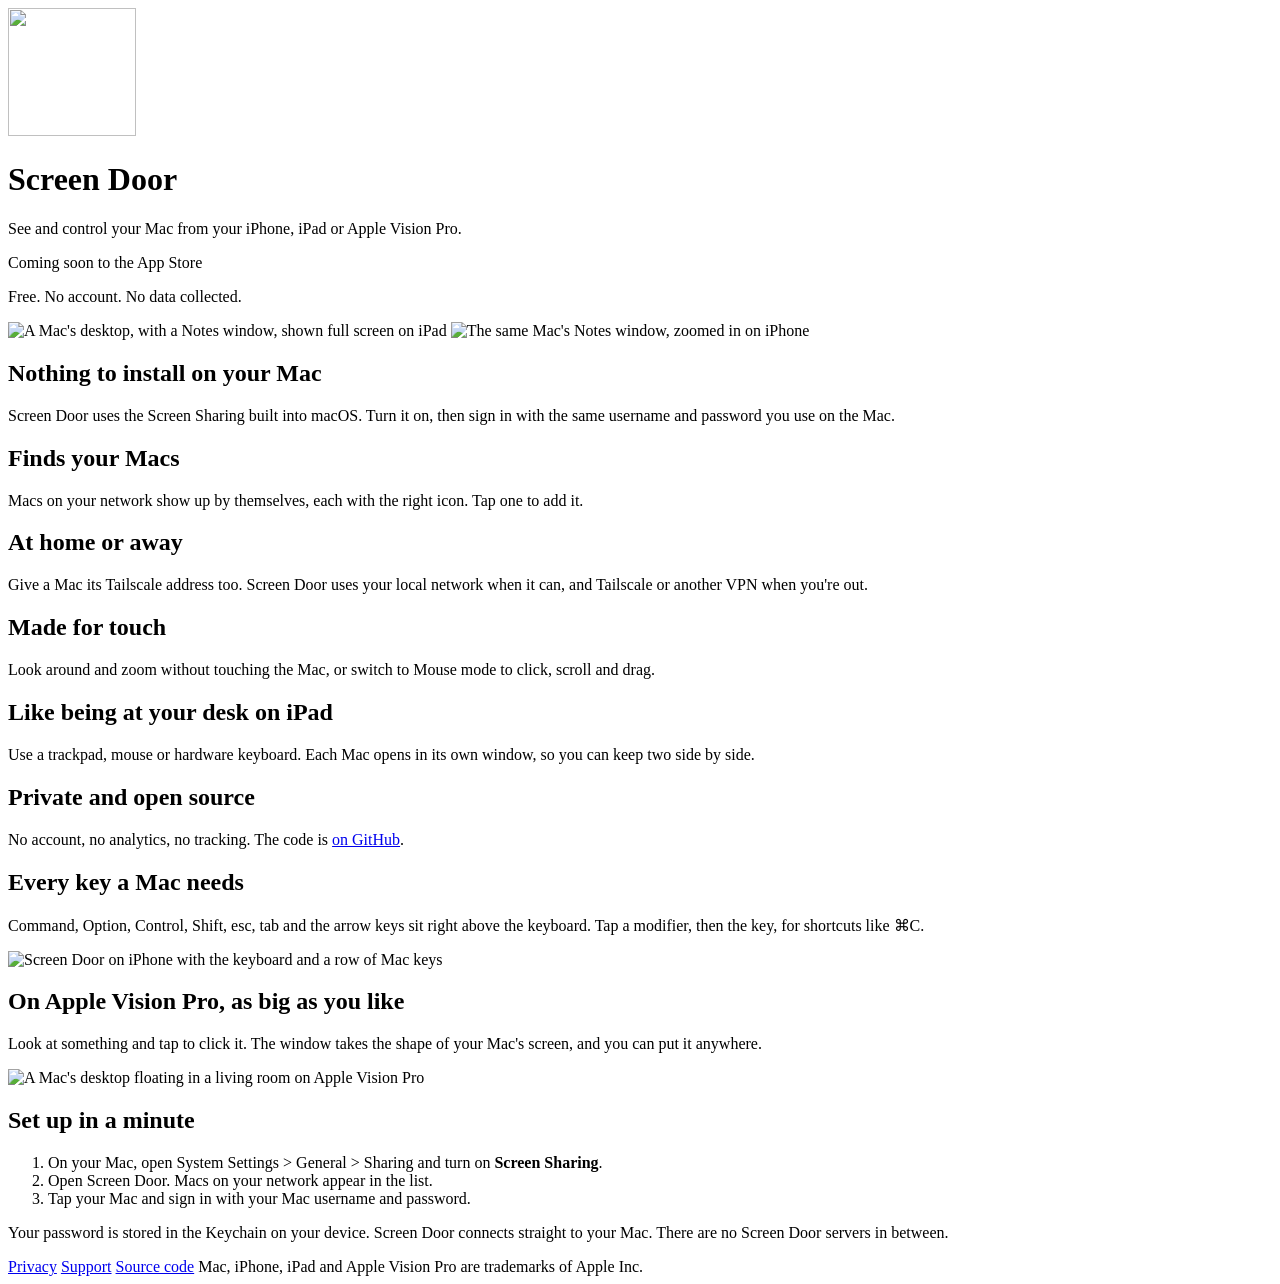
==== site/index.html @ a43080f9 "Add App Store screenshots and the screendoor.net site - Captioned screenshots for iPhone 6.9", iPad " ====
<!doctype html>
<html lang="en">
<head>
<meta charset="utf-8">
<meta name="viewport" content="width=device-width, initial-scale=1">
<title>Screen Door – See and control your Mac from iPhone, iPad and Vision Pro</title>
<meta name="description" content="Screen Door shows your Mac's screen on your iPhone, iPad or Apple Vision Pro, and lets you control it. It uses the Screen Sharing built into macOS. Free, private and open source.">
<meta property="og:title" content="Screen Door">
<meta property="og:description" content="See and control your Mac from your iPhone, iPad or Apple Vision Pro.">
<meta property="og:image" content="https://screendoor.net/img/ipad-session.jpg">
<link rel="icon" href="/favicon.png">
<link rel="apple-touch-icon" href="/apple-touch-icon.png">
<link rel="stylesheet" href="/style.css">
</head>
<body>
<header class="hero">
  <div class="wrap">
    <img class="icon" src="/img/icon.png" width="128" height="128" alt="">
    <h1>Screen Door</h1>
    <p class="lede">See and control your Mac from your iPhone, iPad or Apple&nbsp;Vision&nbsp;Pro.</p>
    <p class="cta"><span class="badge">Coming soon to the App&nbsp;Store</span></p>
    <p class="small">Free. No account. No data collected.</p>
  </div>
  <div class="hero-shots wrap">
    <img class="shot ipad" src="/img/ipad-session.jpg" alt="A Mac's desktop, with a Notes window, shown full screen on iPad">
    <img class="shot phone" src="/img/iphone-session.jpg" alt="The same Mac's Notes window, zoomed in on iPhone">
  </div>
</header>

<main>
  <section class="wrap features">
    <div class="feature">
      <h2>Nothing to install on your Mac</h2>
      <p>Screen Door uses the Screen Sharing built into macOS. Turn it on, then sign in with the same username and password you use on the Mac.</p>
    </div>
    <div class="feature">
      <h2>Finds your Macs</h2>
      <p>Macs on your network show up by themselves, each with the right icon. Tap one to add it.</p>
    </div>
    <div class="feature">
      <h2>At home or away</h2>
      <p>Give a Mac its Tailscale address too. Screen Door uses your local network when it can, and Tailscale or another VPN when you're out.</p>
    </div>
    <div class="feature">
      <h2>Made for touch</h2>
      <p>Look around and zoom without touching the Mac, or switch to Mouse mode to click, scroll and drag.</p>
    </div>
    <div class="feature">
      <h2>Like being at your desk on iPad</h2>
      <p>Use a trackpad, mouse or hardware keyboard. Each Mac opens in its own window, so you can keep two side by side.</p>
    </div>
    <div class="feature">
      <h2>Private and open source</h2>
      <p>No account, no analytics, no tracking. The code is <a href="https://github.com/jondcallahan/ScreenDoor">on GitHub</a>.</p>
    </div>
  </section>

  <section class="band">
    <div class="wrap split">
      <div>
        <h2>Every key a Mac needs</h2>
        <p>Command, Option, Control, Shift, esc, tab and the arrow keys sit right above the keyboard. Tap a modifier, then the key, for shortcuts like ⌘C.</p>
      </div>
      <img class="shot" src="/img/iphone-keys.jpg" alt="Screen Door on iPhone with the keyboard and a row of Mac keys">
    </div>
  </section>

  <section class="wrap vision">
    <h2>On Apple Vision Pro, as big as you like</h2>
    <p>Look at something and tap to click it. The window takes the shape of your Mac's screen, and you can put it anywhere.</p>
    <img class="shot wide" src="/img/vision-session.jpg" alt="A Mac's desktop floating in a living room on Apple Vision Pro">
  </section>

  <section class="wrap setup">
    <h2>Set up in a minute</h2>
    <ol>
      <li>On your Mac, open System Settings &gt; General &gt; Sharing and turn on <b>Screen Sharing</b>.</li>
      <li>Open Screen Door. Macs on your network appear in the list.</li>
      <li>Tap your Mac and sign in with your Mac username and password.</li>
    </ol>
    <p class="note">Your password is stored in the Keychain on your device. Screen Door connects straight to your Mac. There are no Screen Door servers in between.</p>
  </section>
</main>

<footer class="wrap">
  <a href="/privacy">Privacy</a>
  <a href="/support">Support</a>
  <a href="https://github.com/jondcallahan/ScreenDoor">Source code</a>
  <span>Mac, iPhone, iPad and Apple Vision Pro are trademarks of Apple Inc.</span>
</footer>
</body>
</html>
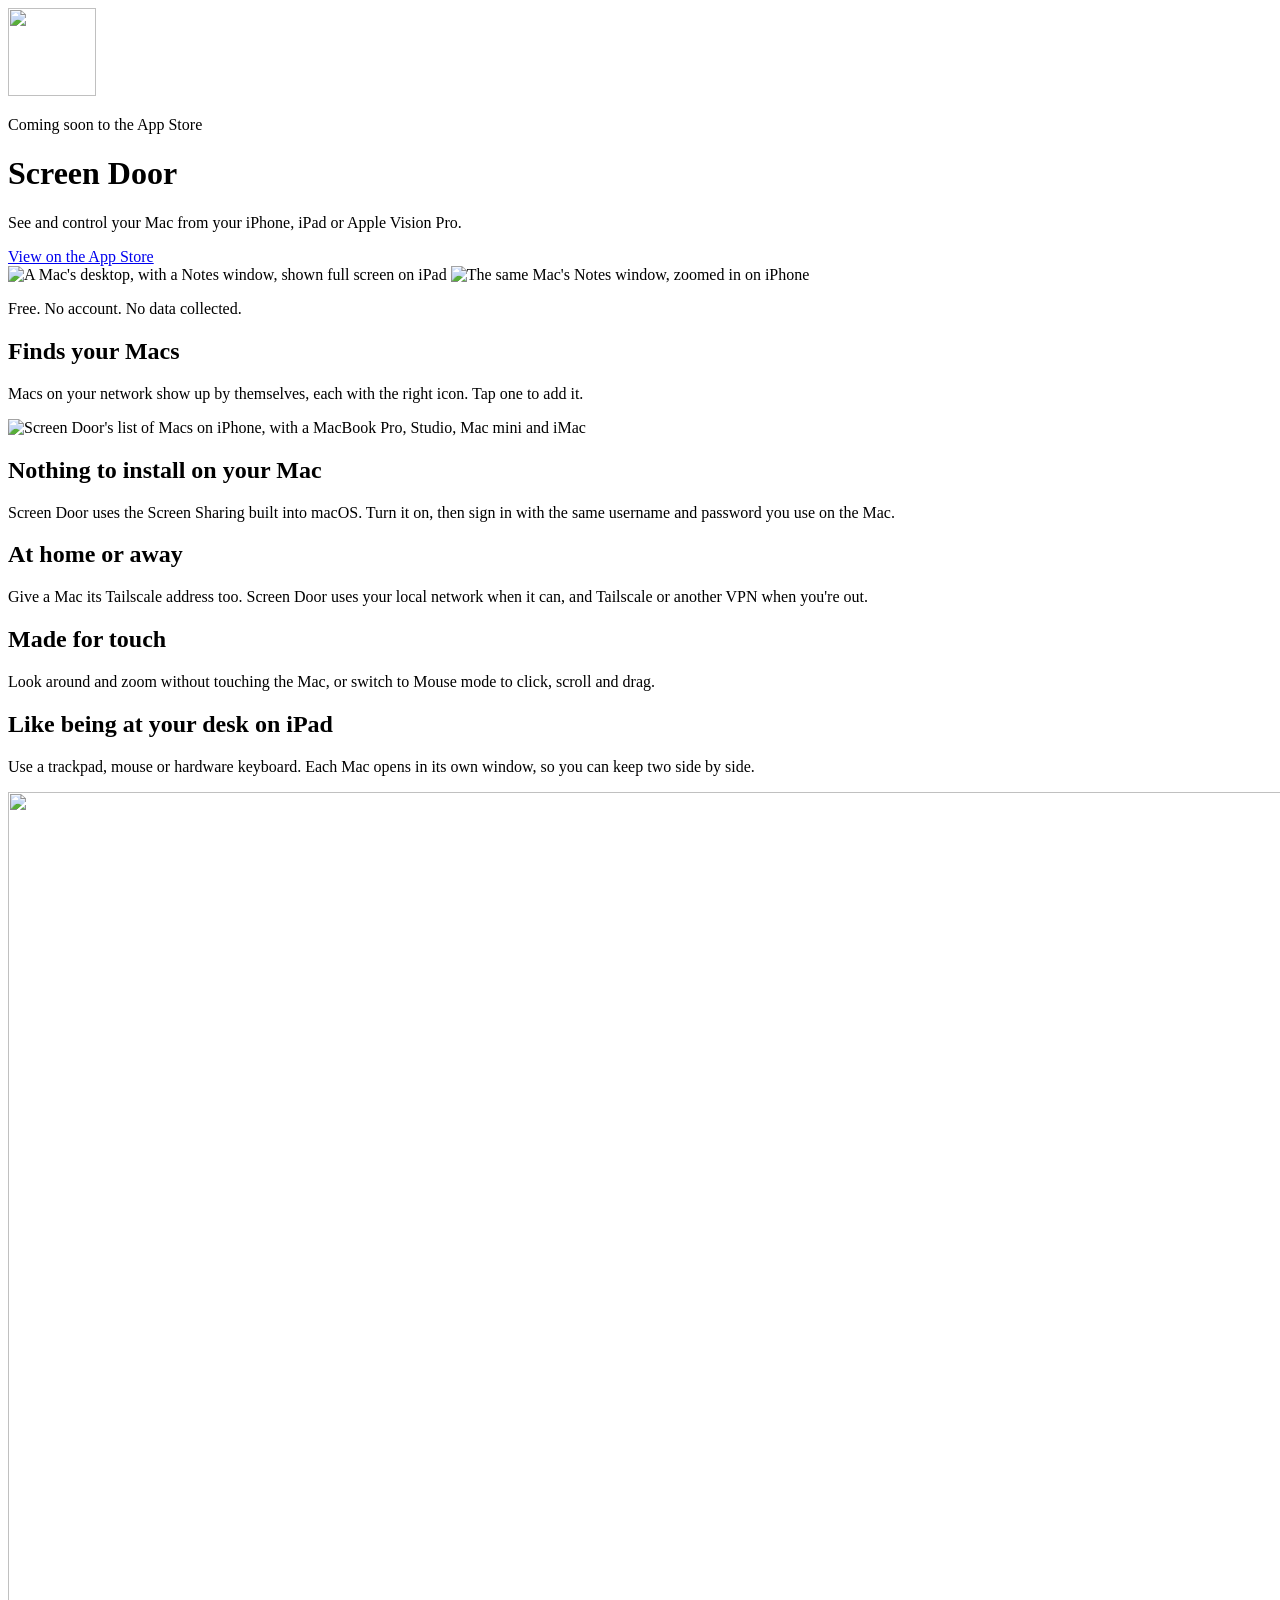
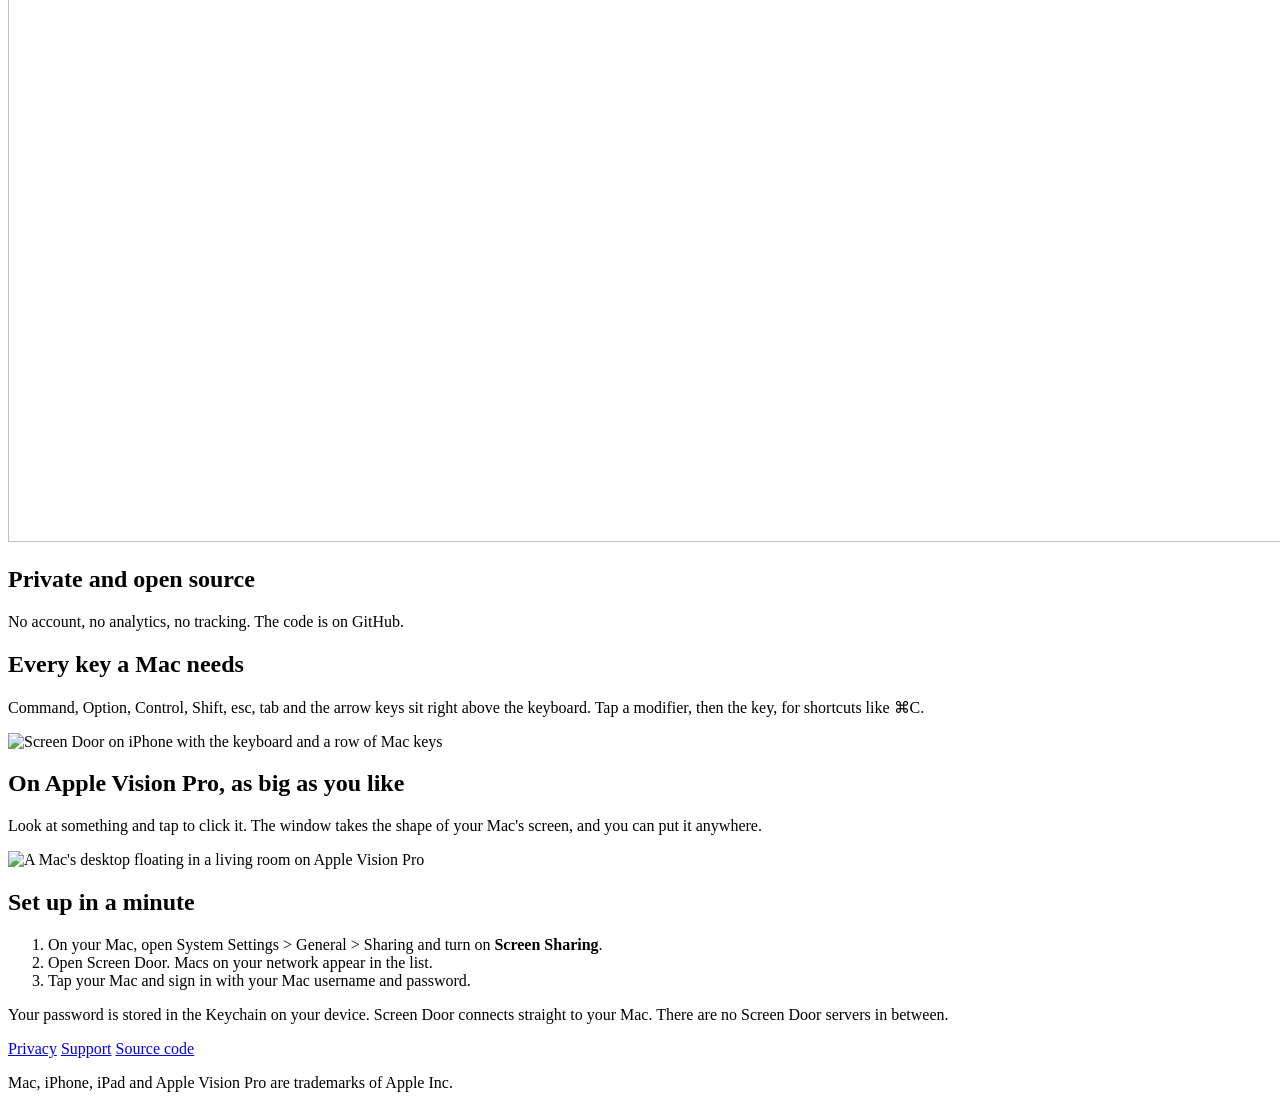
==== commit 37bd58a7: "Redesign the screendoor.net site New split hero with the device screenshots on a cobalt mesh panel, " ====
--- a/site/index.html
+++ b/site/index.html
@@ -3,90 +3,128 @@
 <head>
 <meta charset="utf-8">
 <meta name="viewport" content="width=device-width, initial-scale=1">
-<title>Screen Door – See and control your Mac from iPhone, iPad and Vision Pro</title>
+<title>Screen Door - See and control your Mac from iPhone, iPad and Vision Pro</title>
 <meta name="description" content="Screen Door shows your Mac's screen on your iPhone, iPad or Apple Vision Pro, and lets you control it. It uses the Screen Sharing built into macOS. Free, private and open source.">
+<link rel="canonical" href="https://screendoor.net/">
+<meta name="color-scheme" content="light dark">
+<meta name="theme-color" content="#f6f7fa" media="(prefers-color-scheme: light)">
+<meta name="theme-color" content="#0a0d14" media="(prefers-color-scheme: dark)">
+<meta property="og:type" content="website">
+<meta property="og:url" content="https://screendoor.net/">
 <meta property="og:title" content="Screen Door">
 <meta property="og:description" content="See and control your Mac from your iPhone, iPad or Apple Vision Pro.">
 <meta property="og:image" content="https://screendoor.net/img/ipad-session.jpg">
+<meta name="twitter:card" content="summary_large_image">
 <link rel="icon" href="/favicon.png">
 <link rel="apple-touch-icon" href="/apple-touch-icon.png">
+<link rel="preload" as="image" href="/img/ipad-session.jpg" fetchpriority="high">
 <link rel="stylesheet" href="/style.css">
+<script type="application/ld+json">
+{
+  "@context": "https://schema.org",
+  "@type": "SoftwareApplication",
+  "name": "Screen Door",
+  "description": "See and control your Mac from your iPhone, iPad or Apple Vision Pro, using the Screen Sharing built into macOS.",
+  "url": "https://screendoor.net/",
+  "image": "https://screendoor.net/img/icon.png",
+  "applicationCategory": "UtilitiesApplication",
+  "operatingSystem": "iOS, iPadOS, visionOS",
+  "offers": { "@type": "Offer", "price": "0", "priceCurrency": "USD" }
+}
+</script>
 </head>
 <body>
-<header class="hero">
-  <div class="wrap">
-    <img class="icon" src="/img/icon.png" width="128" height="128" alt="">
+<header class="hero wrap">
+  <div class="hero-copy">
+    <img class="hero-icon" src="/img/icon-256.png" width="88" height="88" alt="">
+    <p class="eyebrow">Coming soon to the App Store</p>
     <h1>Screen Door</h1>
     <p class="lede">See and control your Mac from your iPhone, iPad or Apple&nbsp;Vision&nbsp;Pro.</p>
-    <p class="cta"><span class="badge">Coming soon to the App&nbsp;Store</span></p>
-    <p class="small">Free. No account. No data collected.</p>
+    <!-- TODO: replace href with the App Store URL at launch, and swap the button for Apple's official "Download on the App Store" badge. -->
+    <a class="button" href="#">View on the App Store</a>
   </div>
-  <div class="hero-shots wrap">
-    <img class="shot ipad" src="/img/ipad-session.jpg" alt="A Mac's desktop, with a Notes window, shown full screen on iPad">
-    <img class="shot phone" src="/img/iphone-session.jpg" alt="The same Mac's Notes window, zoomed in on iPhone">
+  <div class="hero-stage mesh">
+    <img class="stage-ipad" src="/img/ipad-session.jpg" width="1800" height="1350" fetchpriority="high" alt="A Mac's desktop, with a Notes window, shown full screen on iPad">
+    <img class="stage-phone" src="/img/iphone-session.jpg" width="552" height="1200" alt="The same Mac's Notes window, zoomed in on iPhone">
   </div>
 </header>
 
 <main>
-  <section class="wrap features">
-    <div class="feature">
+  <section class="statement wrap reveal">
+    <p>Free. No account. No data collected.</p>
+  </section>
+
+  <section class="wrap bento" id="features">
+    <div class="cell cell-find reveal">
+      <h2>Finds your Macs</h2>
+      <p>Macs on your network show up by themselves, each with the right icon. Tap one to add it.</p>
+      <img src="/img/iphone-list.jpg" width="552" height="1200" loading="lazy" alt="Screen Door's list of Macs on iPhone, with a MacBook Pro, Studio, Mac mini and iMac">
+    </div>
+    <div class="cell cell-install tint reveal">
       <h2>Nothing to install on your Mac</h2>
       <p>Screen Door uses the Screen Sharing built into macOS. Turn it on, then sign in with the same username and password you use on the Mac.</p>
     </div>
-    <div class="feature">
-      <h2>Finds your Macs</h2>
-      <p>Macs on your network show up by themselves, each with the right icon. Tap one to add it.</p>
-    </div>
-    <div class="feature">
+    <div class="cell cell-away reveal">
       <h2>At home or away</h2>
       <p>Give a Mac its Tailscale address too. Screen Door uses your local network when it can, and Tailscale or another VPN when you're out.</p>
     </div>
-    <div class="feature">
+    <div class="cell cell-touch accent mesh reveal">
       <h2>Made for touch</h2>
       <p>Look around and zoom without touching the Mac, or switch to Mouse mode to click, scroll and drag.</p>
     </div>
-    <div class="feature">
-      <h2>Like being at your desk on iPad</h2>
-      <p>Use a trackpad, mouse or hardware keyboard. Each Mac opens in its own window, so you can keep two side by side.</p>
+    <div class="cell cell-ipad tint reveal">
+      <div class="cell-text">
+        <h2>Like being at your desk on iPad</h2>
+        <p>Use a trackpad, mouse or hardware keyboard. Each Mac opens in its own window, so you can keep two side by side.</p>
+      </div>
+      <img src="/img/ipad-session.jpg" width="1800" height="1350" loading="lazy" alt="">
     </div>
-    <div class="feature">
+    <div class="cell cell-private reveal">
       <h2>Private and open source</h2>
-      <p>No account, no analytics, no tracking. The code is <a href="https://github.com/jondcallahan/ScreenDoor">on GitHub</a>.</p>
+      <p>No account, no analytics, no tracking. The code is on GitHub.</p>
     </div>
   </section>
 
-  <section class="band">
-    <div class="wrap split">
-      <div>
+  <section class="wrap keys">
+    <div class="keys-panel reveal">
+      <div class="keys-copy">
         <h2>Every key a Mac needs</h2>
         <p>Command, Option, Control, Shift, esc, tab and the arrow keys sit right above the keyboard. Tap a modifier, then the key, for shortcuts like ⌘C.</p>
       </div>
-      <img class="shot" src="/img/iphone-keys.jpg" alt="Screen Door on iPhone with the keyboard and a row of Mac keys">
+      <img class="keys-phone" src="/img/iphone-keys.jpg" width="552" height="1200" loading="lazy" alt="Screen Door on iPhone with the keyboard and a row of Mac keys">
     </div>
   </section>
 
-  <section class="wrap vision">
-    <h2>On Apple Vision Pro, as big as you like</h2>
-    <p>Look at something and tap to click it. The window takes the shape of your Mac's screen, and you can put it anywhere.</p>
-    <img class="shot wide" src="/img/vision-session.jpg" alt="A Mac's desktop floating in a living room on Apple Vision Pro">
+  <section class="vision">
+    <div class="wrap vision-copy reveal">
+      <h2>On Apple Vision Pro, as big as you like</h2>
+      <p>Look at something and tap to click it. The window takes the shape of your Mac's screen, and you can put it anywhere.</p>
+    </div>
+    <div class="wrap-wide reveal">
+      <img class="vision-shot" src="/img/vision-session.jpg" width="2000" height="1125" loading="lazy" alt="A Mac's desktop floating in a living room on Apple Vision Pro">
+    </div>
   </section>
 
-  <section class="wrap setup">
-    <h2>Set up in a minute</h2>
-    <ol>
-      <li>On your Mac, open System Settings &gt; General &gt; Sharing and turn on <b>Screen Sharing</b>.</li>
-      <li>Open Screen Door. Macs on your network appear in the list.</li>
-      <li>Tap your Mac and sign in with your Mac username and password.</li>
+  <section class="wrap setup" id="setup">
+    <h2 class="reveal">Set up in a minute</h2>
+    <ol class="steps">
+      <li class="reveal">On your Mac, open System Settings &gt; General &gt; Sharing and turn on <b>Screen Sharing</b>.</li>
+      <li class="reveal">Open Screen Door. Macs on your network appear in the list.</li>
+      <li class="reveal">Tap your Mac and sign in with your Mac username and password.</li>
     </ol>
-    <p class="note">Your password is stored in the Keychain on your device. Screen Door connects straight to your Mac. There are no Screen Door servers in between.</p>
+    <p class="note reveal">Your password is stored in the Keychain on your device. Screen Door connects straight to your Mac. There are no Screen Door servers in between.</p>
   </section>
 </main>
 
-<footer class="wrap">
-  <a href="/privacy">Privacy</a>
-  <a href="/support">Support</a>
-  <a href="https://github.com/jondcallahan/ScreenDoor">Source code</a>
-  <span>Mac, iPhone, iPad and Apple Vision Pro are trademarks of Apple Inc.</span>
+<footer class="site-footer">
+  <div class="wrap">
+    <nav aria-label="Footer">
+      <a href="/privacy">Privacy</a>
+      <a href="/support">Support</a>
+      <a href="https://github.com/jondcallahan/ScreenDoor">Source code</a>
+    </nav>
+    <p class="legal">Mac, iPhone, iPad and Apple Vision Pro are trademarks of Apple Inc.</p>
+  </div>
 </footer>
 </body>
 </html>
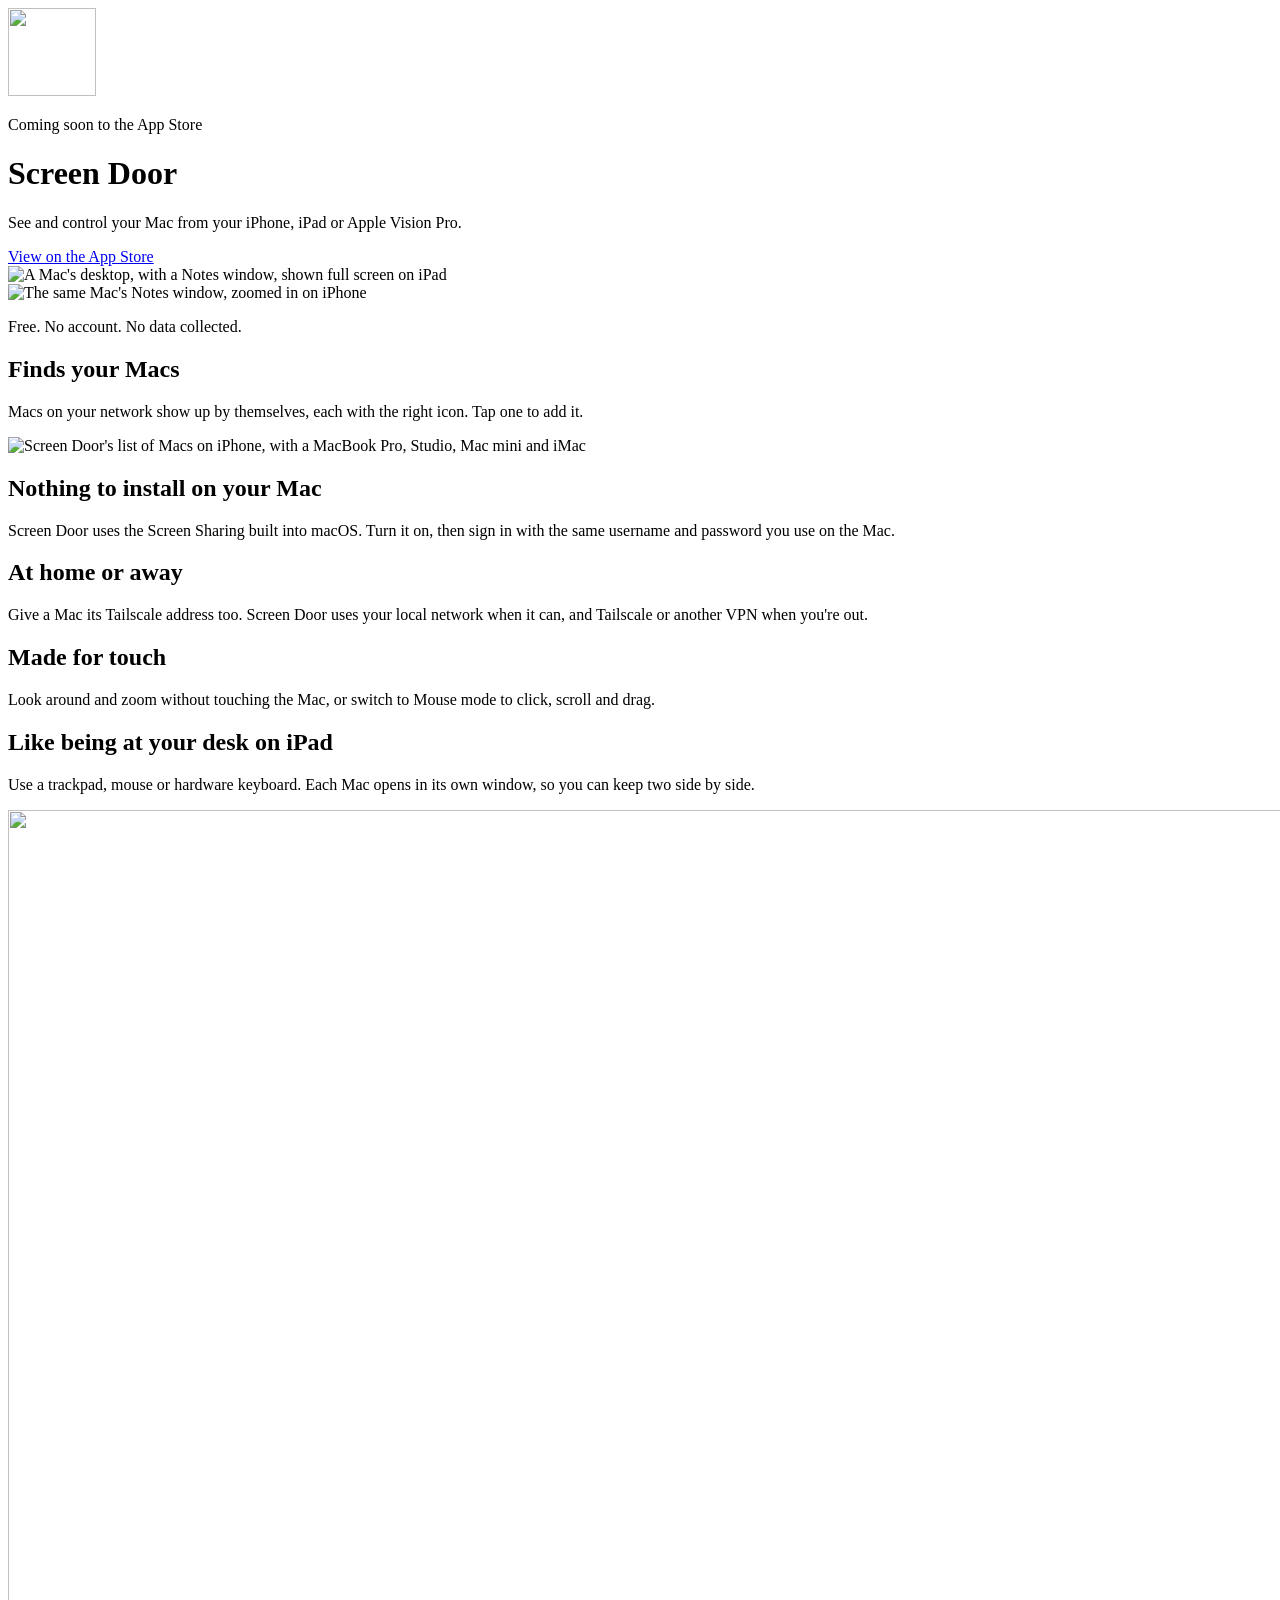
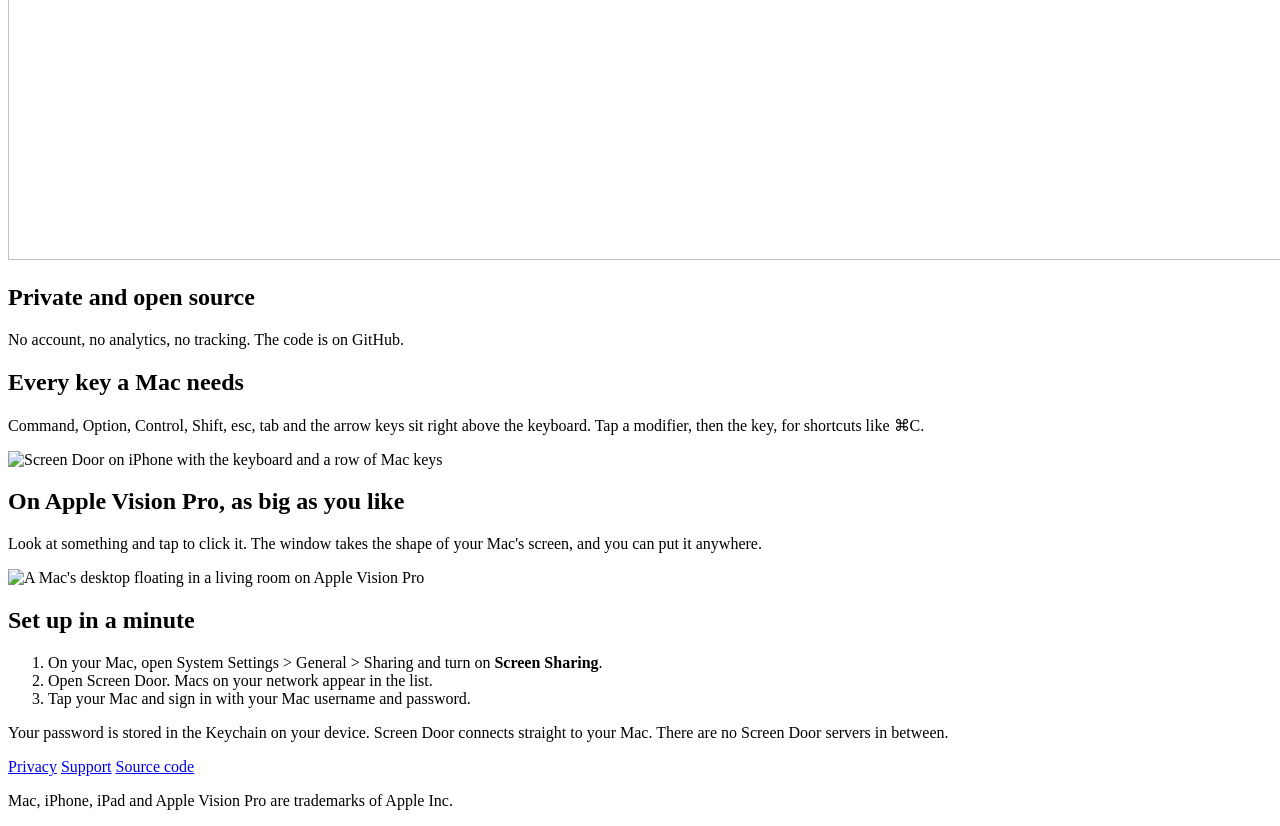
==== commit 32bae731: "Use real photos and device frames in the site mockups The mock Mac desktop now shows a real wallpape" ====
--- a/site/index.html
+++ b/site/index.html
@@ -43,9 +43,9 @@
     <!-- TODO: replace href with the App Store URL at launch, and swap the button for Apple's official "Download on the App Store" badge. -->
     <a class="button" href="#">View on the App Store</a>
   </div>
-  <div class="hero-stage mesh">
-    <img class="stage-ipad" src="/img/ipad-session.jpg" width="1800" height="1350" fetchpriority="high" alt="A Mac's desktop, with a Notes window, shown full screen on iPad">
-    <img class="stage-phone" src="/img/iphone-session.jpg" width="552" height="1200" alt="The same Mac's Notes window, zoomed in on iPhone">
+  <div class="hero-stage">
+    <div class="device ipad stage-ipad"><div class="device-body"><img src="/img/ipad-session.jpg" width="1400" height="1050" fetchpriority="high" alt="A Mac's desktop, with a Notes window, shown full screen on iPad"></div></div>
+    <div class="device iphone stage-phone"><div class="device-body"><img src="/img/iphone-session.jpg" width="552" height="1200" alt="The same Mac's Notes window, zoomed in on iPhone"></div></div>
   </div>
 </header>
 
@@ -58,7 +58,9 @@
     <div class="cell cell-find reveal">
       <h2>Finds your Macs</h2>
       <p>Macs on your network show up by themselves, each with the right icon. Tap one to add it.</p>
-      <img src="/img/iphone-list.jpg" width="552" height="1200" loading="lazy" alt="Screen Door's list of Macs on iPhone, with a MacBook Pro, Studio, Mac mini and iMac">
+      <div class="device-slot">
+        <div class="device iphone"><div class="device-body"><img src="/img/iphone-list.jpg" width="552" height="1200" loading="lazy" alt="Screen Door's list of Macs on iPhone, with a MacBook Pro, Studio, Mac mini and iMac"></div></div>
+      </div>
     </div>
     <div class="cell cell-install tint reveal">
       <h2>Nothing to install on your Mac</h2>
@@ -77,7 +79,9 @@
         <h2>Like being at your desk on iPad</h2>
         <p>Use a trackpad, mouse or hardware keyboard. Each Mac opens in its own window, so you can keep two side by side.</p>
       </div>
-      <img src="/img/ipad-session.jpg" width="1800" height="1350" loading="lazy" alt="">
+      <div class="device-slot">
+        <div class="device ipad"><div class="device-body"><img src="/img/ipad-session.jpg" width="1400" height="1050" loading="lazy" alt=""></div></div>
+      </div>
     </div>
     <div class="cell cell-private reveal">
       <h2>Private and open source</h2>
@@ -91,7 +95,7 @@
         <h2>Every key a Mac needs</h2>
         <p>Command, Option, Control, Shift, esc, tab and the arrow keys sit right above the keyboard. Tap a modifier, then the key, for shortcuts like ⌘C.</p>
       </div>
-      <img class="keys-phone" src="/img/iphone-keys.jpg" width="552" height="1200" loading="lazy" alt="Screen Door on iPhone with the keyboard and a row of Mac keys">
+      <div class="device iphone keys-phone"><div class="device-body"><img src="/img/iphone-keys.jpg" width="552" height="1200" loading="lazy" alt="Screen Door on iPhone with the keyboard and a row of Mac keys"></div></div>
     </div>
   </section>
 
@@ -101,7 +105,7 @@
       <p>Look at something and tap to click it. The window takes the shape of your Mac's screen, and you can put it anywhere.</p>
     </div>
     <div class="wrap-wide reveal">
-      <img class="vision-shot" src="/img/vision-session.jpg" width="2000" height="1125" loading="lazy" alt="A Mac's desktop floating in a living room on Apple Vision Pro">
+      <img class="vision-shot" src="/img/vision-session.jpg" width="1800" height="1012" loading="lazy" alt="A Mac's desktop floating in a living room on Apple Vision Pro">
     </div>
   </section>
 
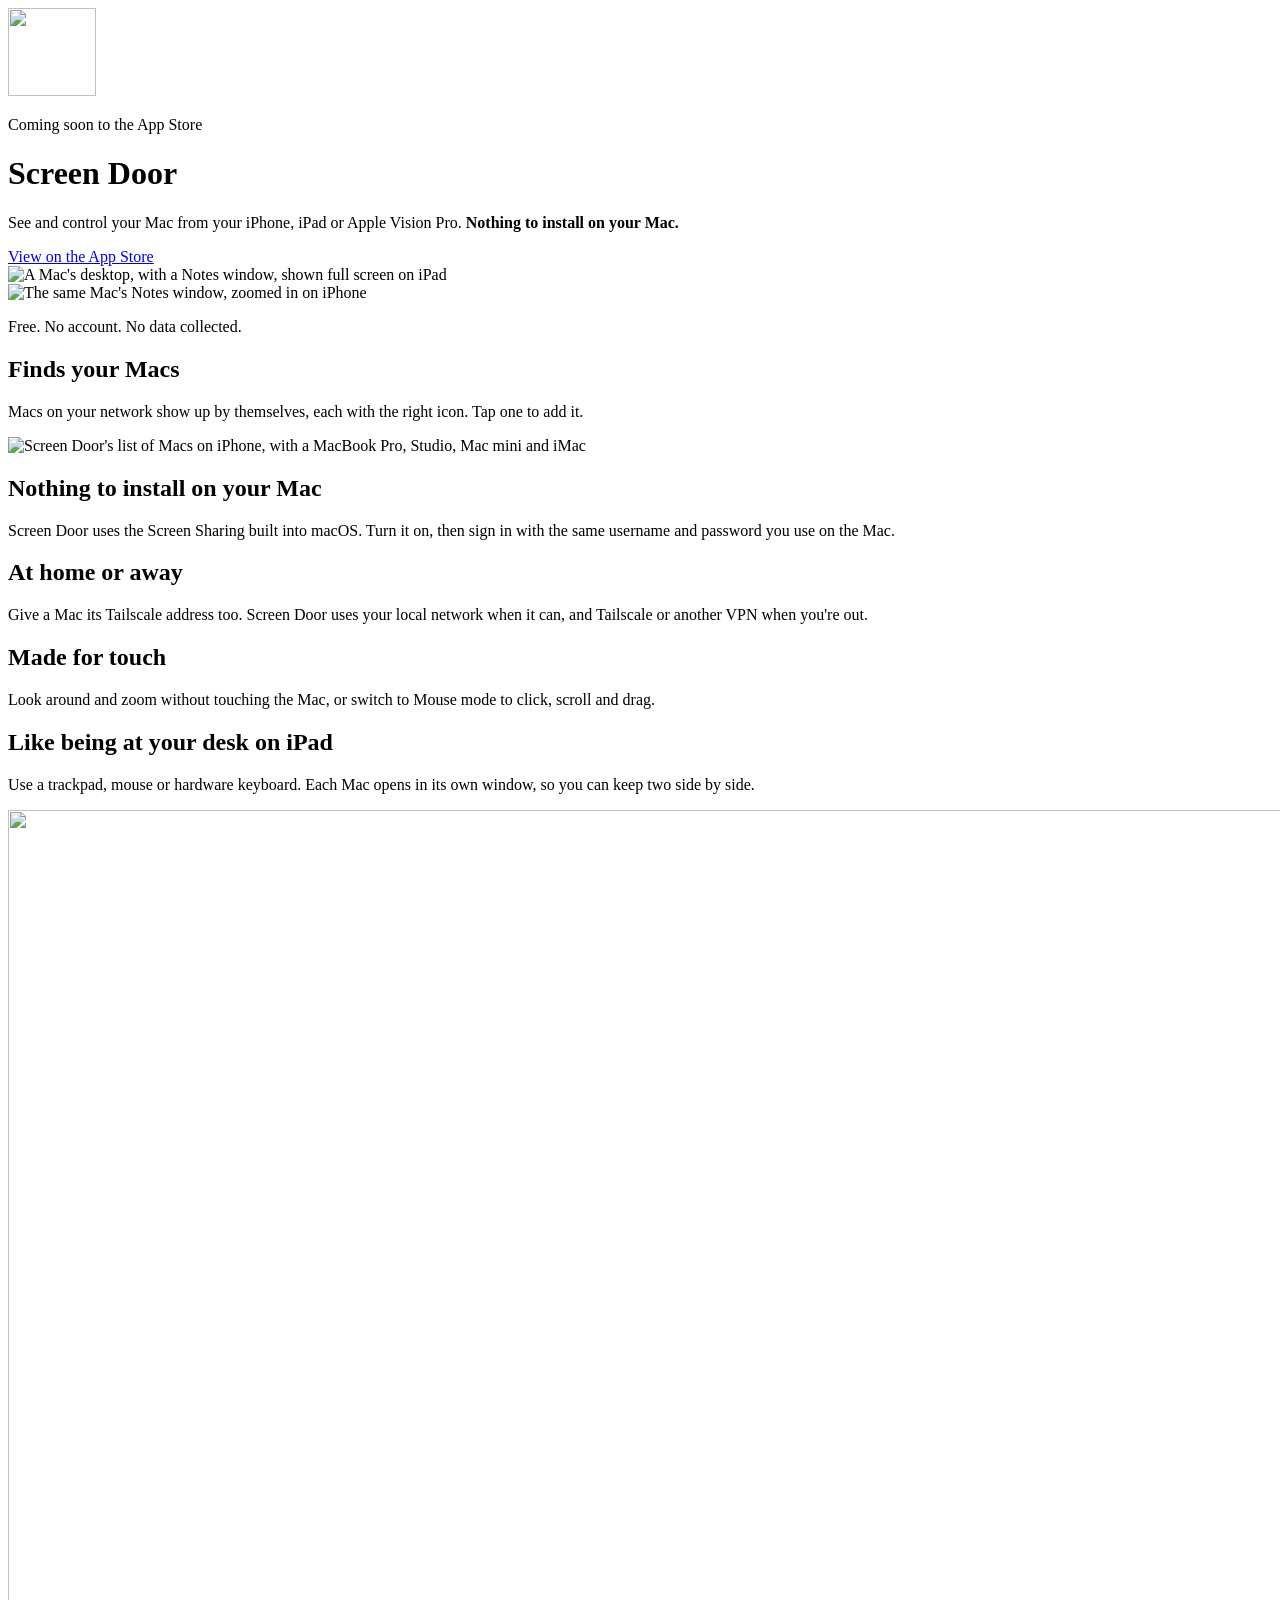
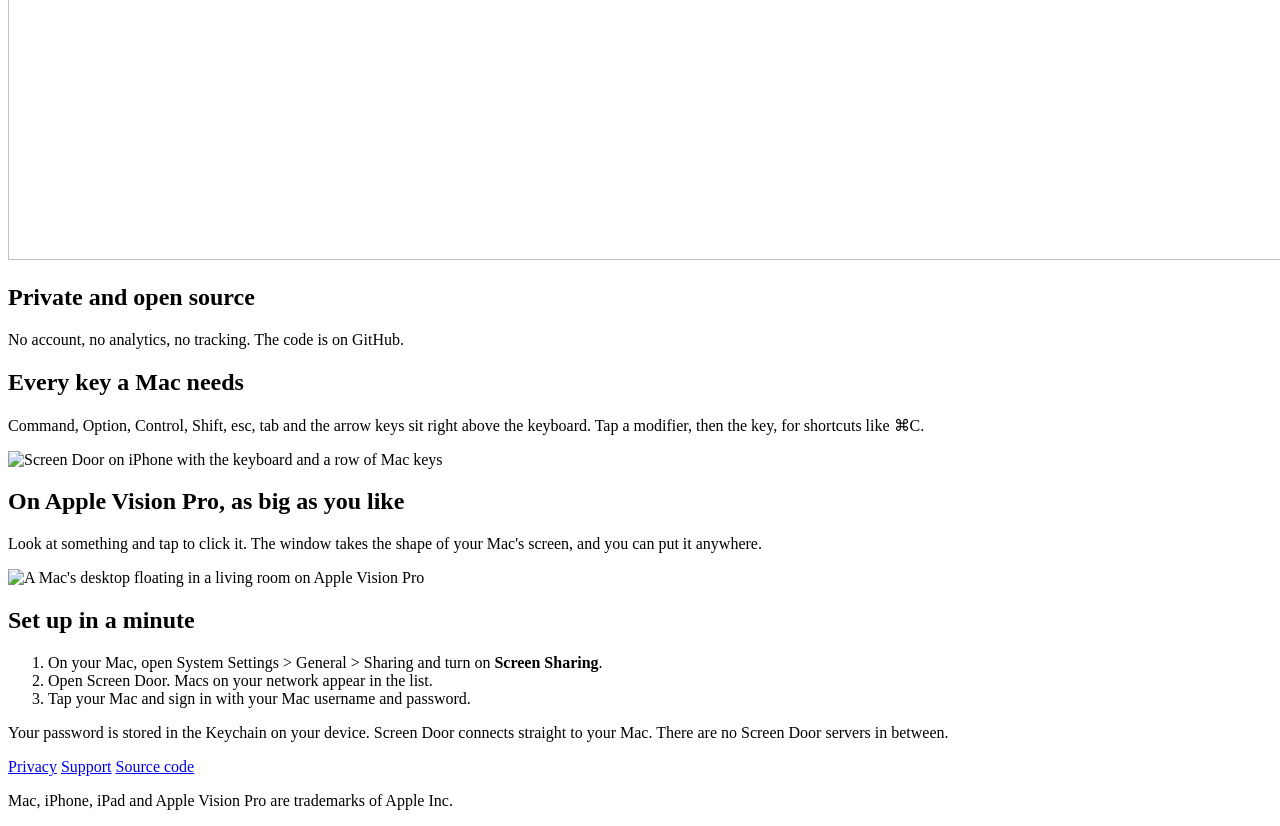
==== commit 3f1d7c68: "Lead with "Nothing to install on your Mac" in the hero Co-Authored-By: Claude Opus 5.5 <noreply@anth" ====
--- a/site/index.html
+++ b/site/index.html
@@ -39,7 +39,7 @@
     <img class="hero-icon" src="/img/icon-256.png" width="88" height="88" alt="">
     <p class="eyebrow">Coming soon to the App Store</p>
     <h1>Screen Door</h1>
-    <p class="lede">See and control your Mac from your iPhone, iPad or Apple&nbsp;Vision&nbsp;Pro.</p>
+    <p class="lede">See and control your Mac from your iPhone, iPad or Apple&nbsp;Vision&nbsp;Pro. <strong>Nothing to install on your Mac.</strong></p>
     <!-- TODO: replace href with the App Store URL at launch, and swap the button for Apple's official "Download on the App Store" badge. -->
     <a class="button" href="#">View on the App Store</a>
   </div>
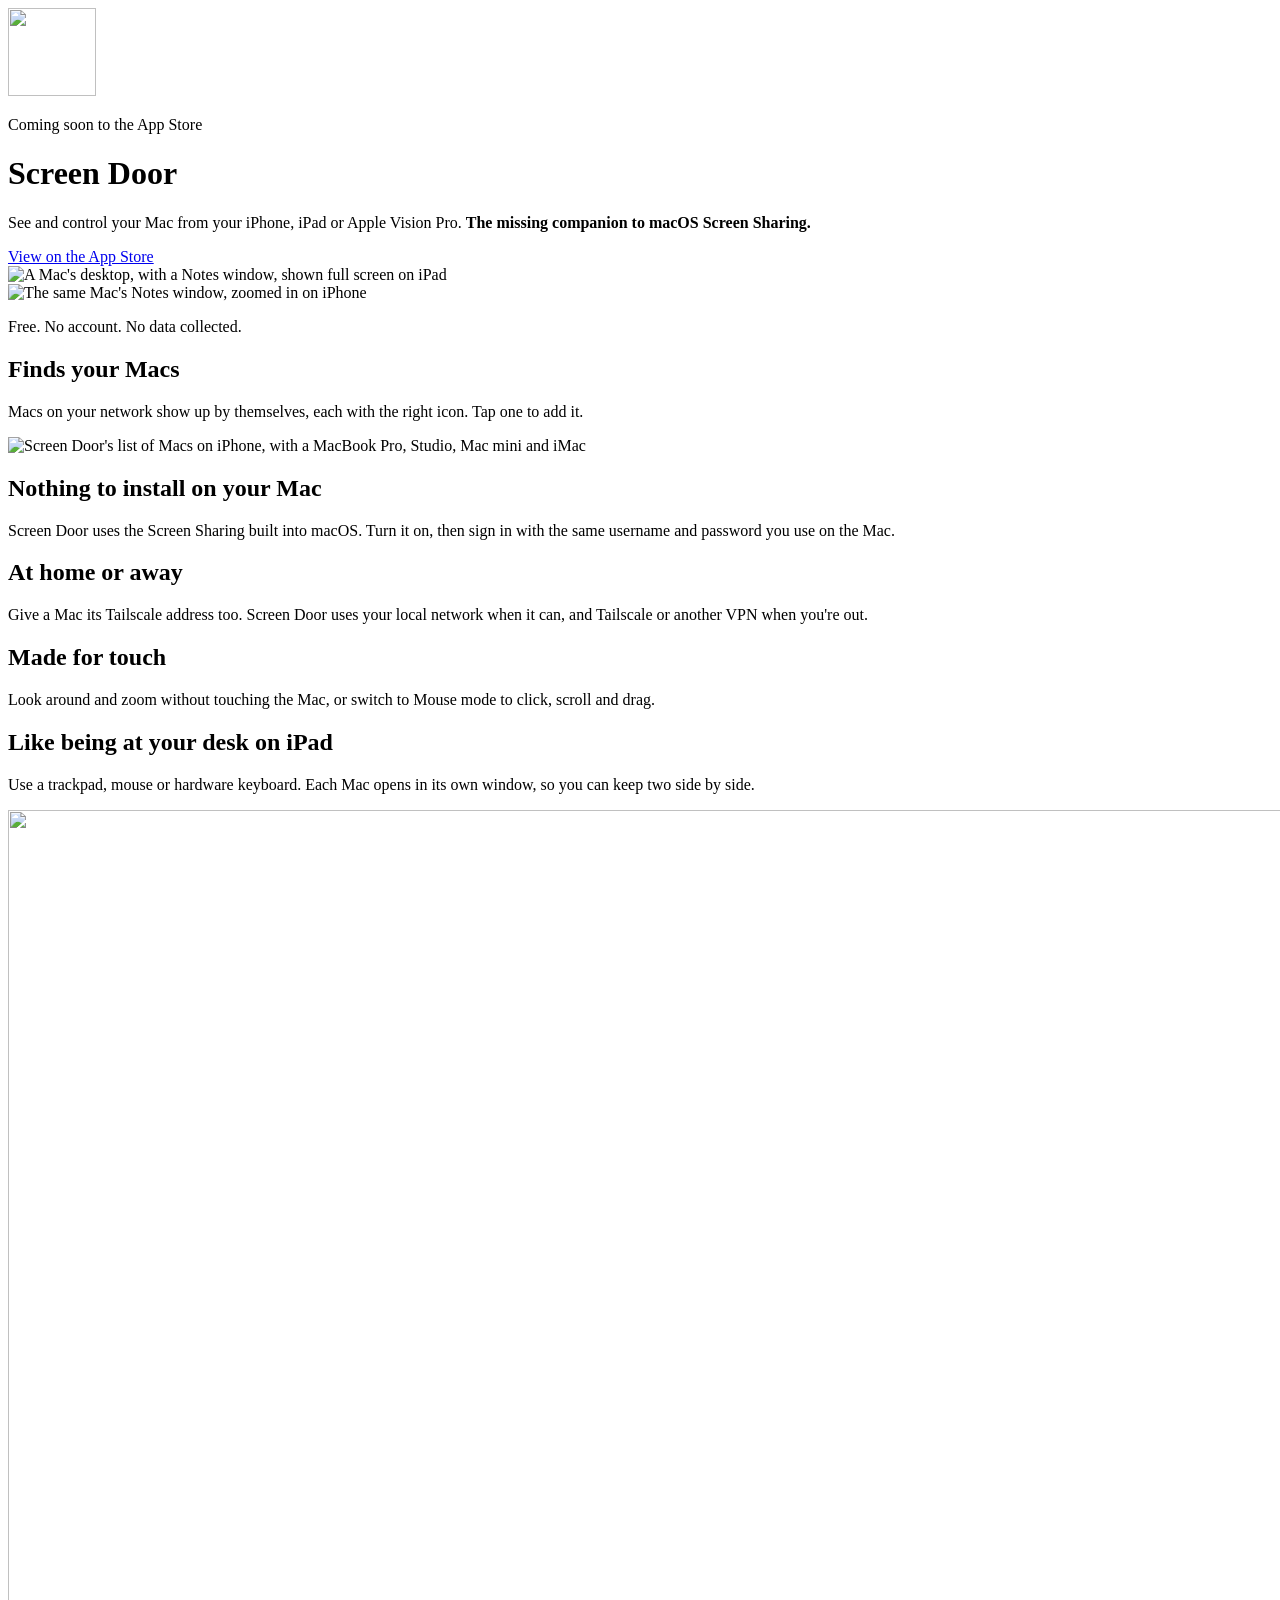
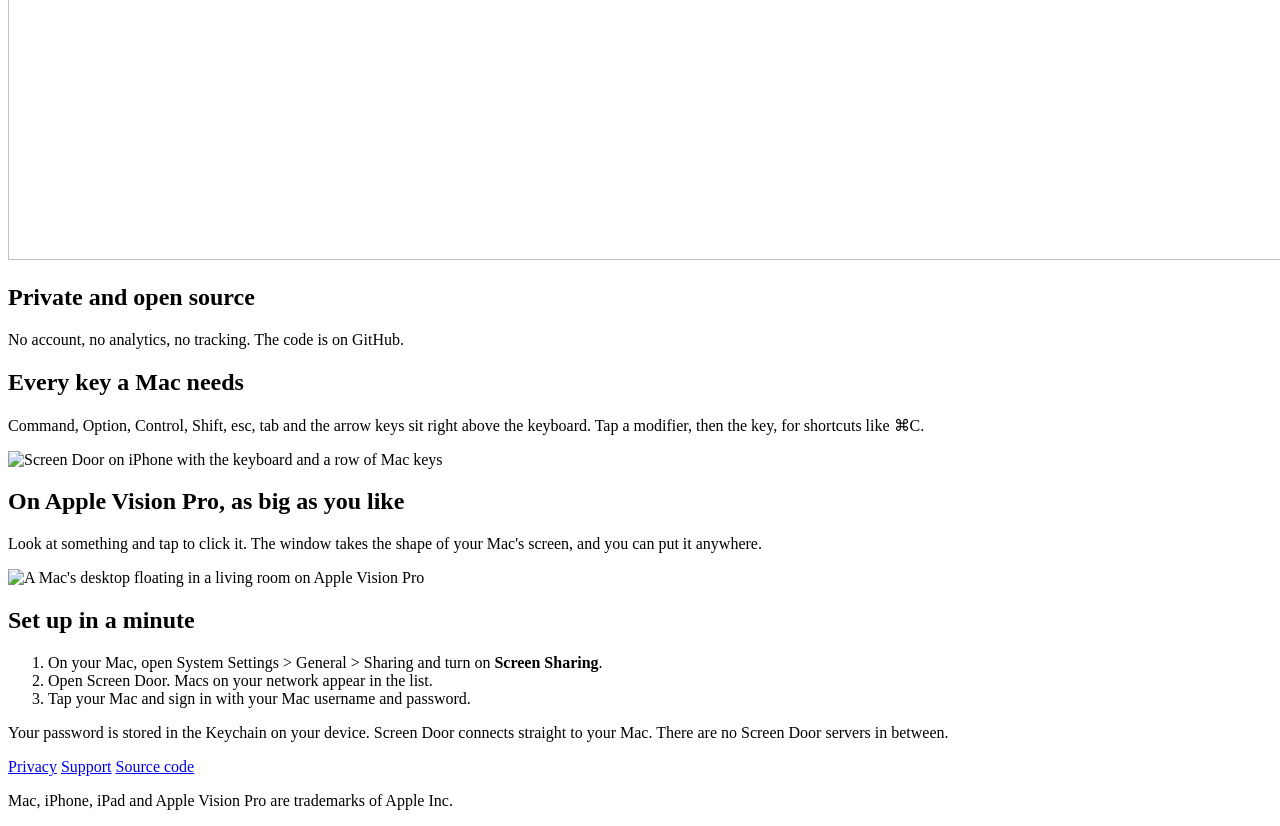
==== commit c6f48814: "Position Screen Door as the missing companion to macOS Screen Sharing Co-Authored-By: Claude Opus 5." ====
--- a/site/index.html
+++ b/site/index.html
@@ -39,7 +39,7 @@
     <img class="hero-icon" src="/img/icon-256.png" width="88" height="88" alt="">
     <p class="eyebrow">Coming soon to the App Store</p>
     <h1>Screen Door</h1>
-    <p class="lede">See and control your Mac from your iPhone, iPad or Apple&nbsp;Vision&nbsp;Pro. <strong>Nothing to install on your Mac.</strong></p>
+    <p class="lede">See and control your Mac from your iPhone, iPad or Apple&nbsp;Vision&nbsp;Pro. <strong>The missing companion to macOS&nbsp;Screen&nbsp;Sharing.</strong></p>
     <!-- TODO: replace href with the App Store URL at launch, and swap the button for Apple's official "Download on the App Store" badge. -->
     <a class="button" href="#">View on the App Store</a>
   </div>
